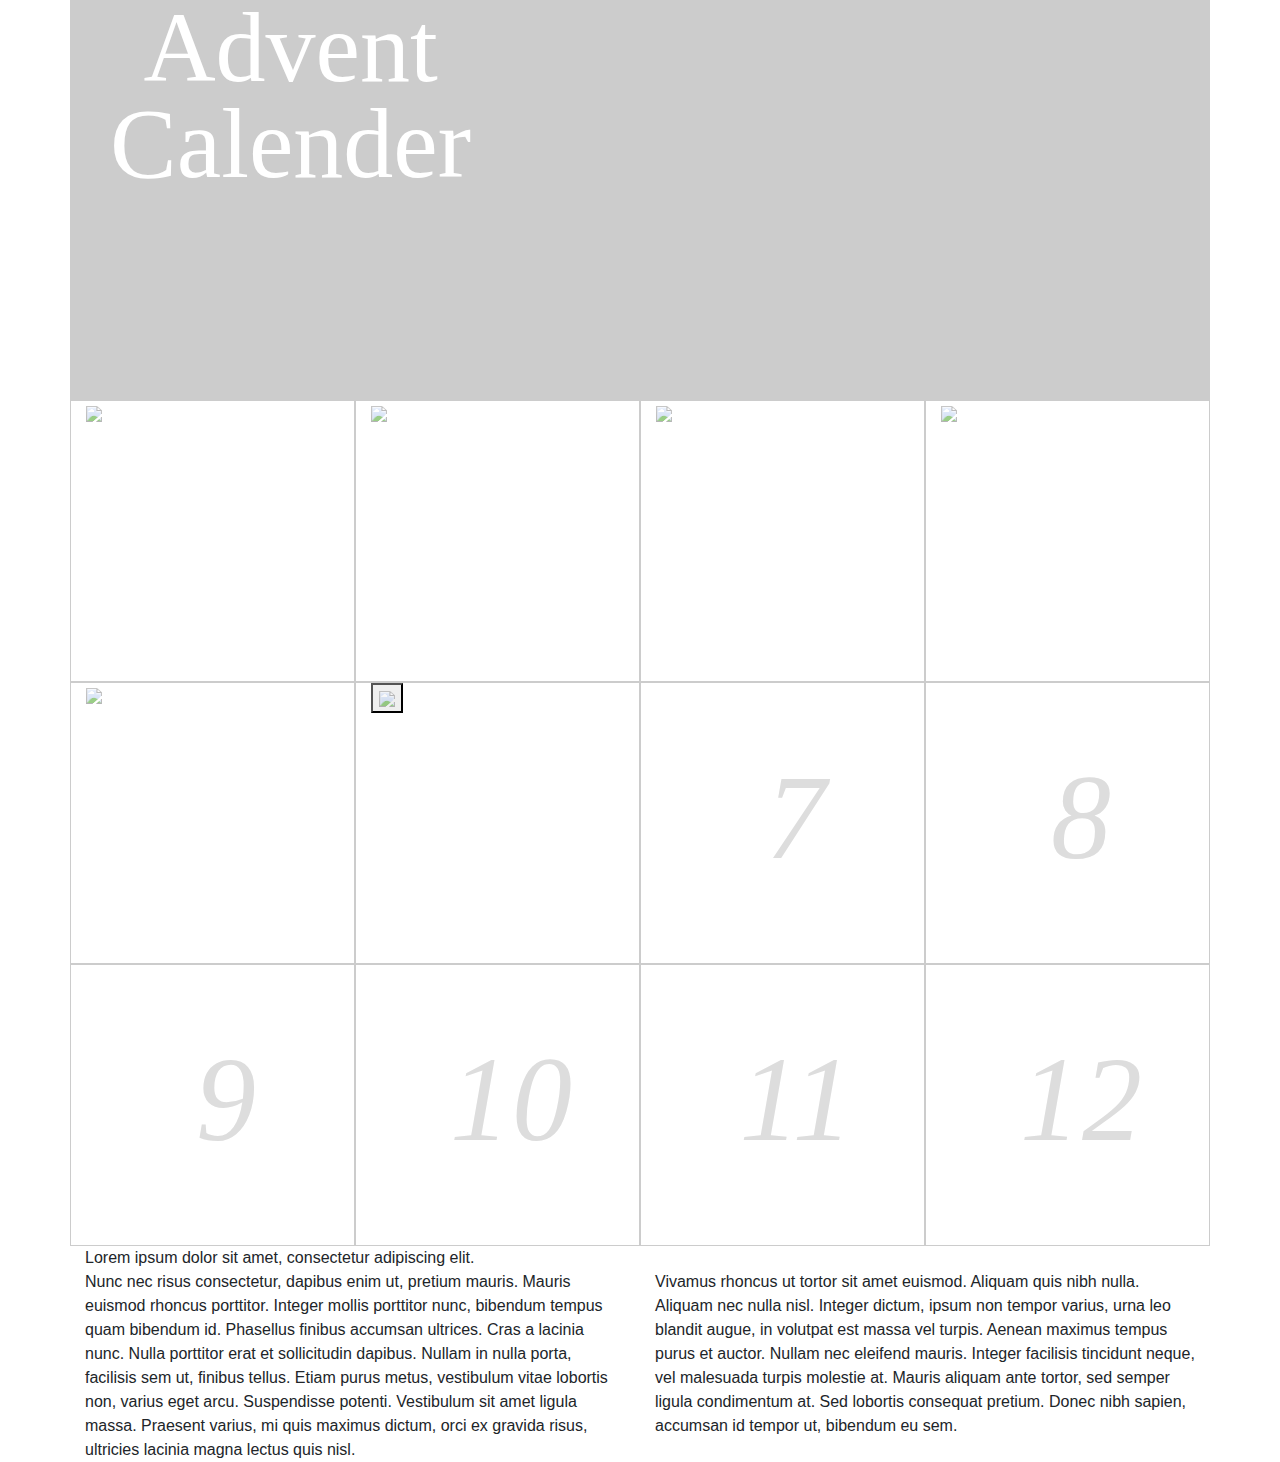
==== index.html @ 9674a2bd "Initial commit" ====
<!doctype html>
<html lang="en">
<head>
    <meta charset="utf-8">
    <meta name="viewport" content="width=device-width, initial-scale=1, shrink-to-fit=no">

    <link rel="stylesheet" href="https://maxcdn.bootstrapcdn.com/bootstrap/4.0.0/css/bootstrap.min.css" integrity="sha384-Gn5384xqQ1aoWXA+058RXPxPg6fy4IWvTNh0E263XmFcJlSAwiGgFAW/dAiS6JXm" crossorigin="anonymous">
    <link rel="stylesheet" href="sephora.css">
</head>
<body>
<div class="container">
    <div class="row">
        <div class="col-md-12">
            <div class="banner"> Advent Calender </div>
        </div>
    </div>
    <div class="row">
        <div class="col-md-3">
            <img class="product-img" src="https://static-reg.lximg.com/images/pictures/55018/closeup_72d591d5cbc78fb8be5f1bddaa52717a2752d8f7_1507088695_28770_Tarte_WEB.jpg">
        </div>
        <div class="col-md-3">
            <img class="product-img" src="https://static-reg.lximg.com/images/pictures/55018/closeup_72d591d5cbc78fb8be5f1bddaa52717a2752d8f7_1507088695_28770_Tarte_WEB.jpg">
        </div>
        <div class="col-md-3">
            <img class="product-img" src="https://static-reg.lximg.com/images/pictures/55018/closeup_72d591d5cbc78fb8be5f1bddaa52717a2752d8f7_1507088695_28770_Tarte_WEB.jpg">

        </div>
        <div class="col-md-3">
            <img class="product-img" src="https://static-reg.lximg.com/images/pictures/55018/closeup_72d591d5cbc78fb8be5f1bddaa52717a2752d8f7_1507088695_28770_Tarte_WEB.jpg">

        </div>
    </div>
    <div class="row">
        <div class="col-md-3">
            <img class="product-img" src="https://static-reg.lximg.com/images/pictures/55018/closeup_72d591d5cbc78fb8be5f1bddaa52717a2752d8f7_1507088695_28770_Tarte_WEB.jpg">

        </div>
        <div class="col-md-3">
            <button type="button" data-toggle="modal" data-target="#giftModal">
                <img class="product-img" src="https://static-reg.lximg.com/images/pictures/55018/closeup_72d591d5cbc78fb8be5f1bddaa52717a2752d8f7_1507088695_28770_Tarte_WEB.jpg">
            </button>
        </div>
        <div class="col-md-3">
            <p class="dayNumber">7</p>
        </div>
        <div class="col-md-3">
            <p class="dayNumber">8</p>
        </div>
    </div>
    <div class="row">
        <div class="col-md-3">
            <p class="dayNumber">9</p>
        </div>
        <div class="col-md-3">
            <p class="dayNumber">10</p>
        </div>
        <div class="col-md-3">
            <p class="dayNumber">11</p>
        </div>
        <div class="col-md-3">
            <p class="dayNumber">12</p>
        </div>
    </div>
    <div class="row">
        <div class="col-md">
            Lorem ipsum dolor sit amet, consectetur adipiscing elit.
        </div>

    </div>
    <div class="row">
        <div class="col-md" id="terms">
            Nunc nec risus consectetur, dapibus enim ut, pretium mauris. Mauris euismod rhoncus porttitor. Integer mollis porttitor nunc, bibendum tempus quam bibendum id. Phasellus finibus accumsan ultrices. Cras a lacinia nunc. Nulla porttitor erat et sollicitudin dapibus. Nullam in nulla porta, facilisis sem ut, finibus tellus. Etiam purus metus, vestibulum vitae lobortis non, varius eget arcu. Suspendisse potenti. Vestibulum sit amet ligula massa. Praesent varius, mi quis maximus dictum, orci ex gravida risus, ultricies lacinia magna lectus quis nisl.
        </div>
        <div class="col-md" id="terms">
            Vivamus rhoncus ut tortor sit amet euismod. Aliquam quis nibh nulla. Aliquam nec nulla nisl. Integer dictum, ipsum non tempor varius, urna leo blandit augue, in volutpat est massa vel turpis. Aenean maximus tempus purus et auctor. Nullam nec eleifend mauris. Integer facilisis tincidunt neque, vel malesuada turpis molestie at. Mauris aliquam ante tortor, sed semper ligula condimentum at. Sed lobortis consequat pretium. Donec nibh sapien, accumsan id tempor ut, bibendum eu sem.
        </div>
    </div>
</div>

<!-- Modal -->
<div class="modal fade" id="giftModal" tabindex="-1" role="dialog" aria-labelledby="giftModalLabel" aria-hidden="true">
    <div class="modal-dialog modal-dialog-centered" role="document">
        <div class="modal-content">
            <div class="modal-header">
                <h5 class="modal-title" id="giftModalLabel">Modal title</h5>
                <button type="button" class="close" data-dismiss="modal" aria-label="Close">
                    <span aria-hidden="true">&times;</span>
                </button>
            </div>
            <div class="modal-body">
                ...
            </div>
            <div class="modal-footer">
                <button type="button" class="btn btn-secondary" data-dismiss="modal">Close</button>
                <button type="button" class="btn btn-primary">Save changes</button>
            </div>
        </div>
    </div>
</div>

<script src="https://code.jquery.com/jquery-3.2.1.slim.min.js" integrity="sha384-KJ3o2DKtIkvYIK3UENzmM7KCkRr/rE9/Qpg6aAZGJwFDMVNA/GpGFF93hXpG5KkN" crossorigin="anonymous"></script>
<script src="https://cdnjs.cloudflare.com/ajax/libs/popper.js/1.12.9/umd/popper.min.js" integrity="sha384-ApNbgh9B+Y1QKtv3Rn7W3mgPxhU9K/ScQsAP7hUibX39j7fakFPskvXusvfa0b4Q" crossorigin="anonymous"></script>
<script src="https://maxcdn.bootstrapcdn.com/bootstrap/4.0.0/js/bootstrap.min.js" integrity="sha384-JZR6Spejh4U02d8jOt6vLEHfe/JQGiRRSQQxSfFWpi1MquVdAyjUar5+76PVCmYl" crossorigin="anonymous"></script>
</body>
</html>
---- sephora.css ----
.col-md-3 {
    height: 282px;
    width: 282px;
    border: 1px solid #CCCCCC;
}

.col-md-3 .product-img {
    width: 100%;
    opacity: 0.6;
}

.col-md-3 .product-img-active {
    opacity: 1;
}

.col-md-12 {
    height: 400px;
    background-color: #CCCCCC;
}

.col-md-12 .banner {
    height: 192px;
    width: 411.16px;
    color: #FFFFFF;
    font-family: "Sephora Serif";
    font-size: 100px;
    font-weight: 300;
    line-height: 96px;
    text-align: center;
}

#terms {
    border: none;
}

.dayNumber {
    margin-top: 63px;
    margin-bottom: 75px;
    height: 144px;
    width: 282px;
    color: #DDDDDD;
    font-family: "Sephora Serif";
    font-size: 120px;
    font-style: italic;
    font-weight: 300;
    letter-spacing: 2px;
    line-height: 144px;
    text-align: center;
}
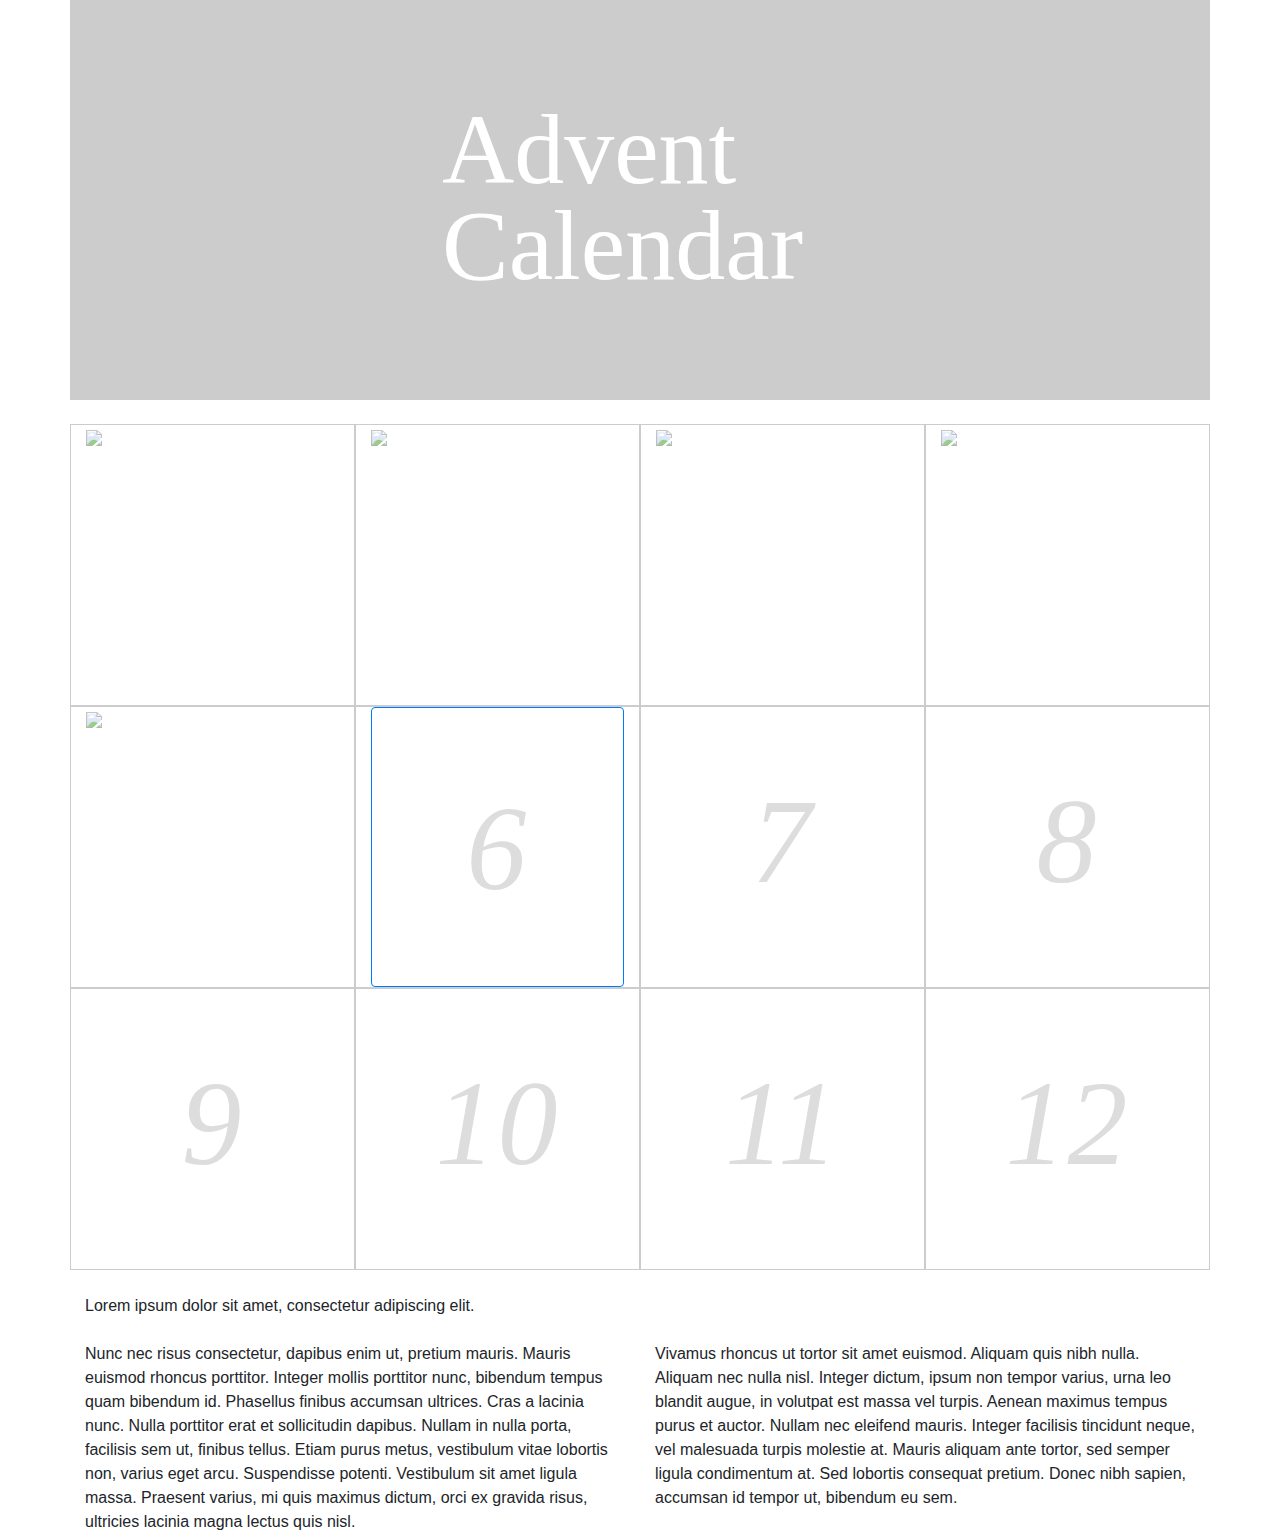
==== commit af4a88ed: "Add style fixes and countdown timer in modal" ====
--- a/index.html
+++ b/index.html
@@ -11,9 +11,10 @@
 <div class="container">
     <div class="row">
         <div class="col-md-12">
-            <div class="banner"> Advent Calender </div>
+            <div class="banner"> Advent Calendar </div>
         </div>
     </div>
+    <br/>
     <div class="row">
         <div class="col-md-3">
             <img class="product-img" src="https://static-reg.lximg.com/images/pictures/55018/closeup_72d591d5cbc78fb8be5f1bddaa52717a2752d8f7_1507088695_28770_Tarte_WEB.jpg">
@@ -23,11 +24,9 @@
         </div>
         <div class="col-md-3">
             <img class="product-img" src="https://static-reg.lximg.com/images/pictures/55018/closeup_72d591d5cbc78fb8be5f1bddaa52717a2752d8f7_1507088695_28770_Tarte_WEB.jpg">
-
         </div>
         <div class="col-md-3">
             <img class="product-img" src="https://static-reg.lximg.com/images/pictures/55018/closeup_72d591d5cbc78fb8be5f1bddaa52717a2752d8f7_1507088695_28770_Tarte_WEB.jpg">
-
         </div>
     </div>
     <div class="row">
@@ -36,8 +35,8 @@
 
         </div>
         <div class="col-md-3">
-            <button type="button" data-toggle="modal" data-target="#giftModal">
-                <img class="product-img" src="https://static-reg.lximg.com/images/pictures/55018/closeup_72d591d5cbc78fb8be5f1bddaa52717a2752d8f7_1507088695_28770_Tarte_WEB.jpg">
+            <button type="button" class="btn btn-outline-primary" id="activeDay" data-toggle="modal" data-target="#giftModal">
+                <p class="dayNumber" >6</p>
             </button>
         </div>
         <div class="col-md-3">
@@ -61,12 +60,14 @@
             <p class="dayNumber">12</p>
         </div>
     </div>
+    <br/>
     <div class="row">
         <div class="col-md">
             Lorem ipsum dolor sit amet, consectetur adipiscing elit.
         </div>
 
     </div>
+    <br/>
     <div class="row">
         <div class="col-md" id="terms">
             Nunc nec risus consectetur, dapibus enim ut, pretium mauris. Mauris euismod rhoncus porttitor. Integer mollis porttitor nunc, bibendum tempus quam bibendum id. Phasellus finibus accumsan ultrices. Cras a lacinia nunc. Nulla porttitor erat et sollicitudin dapibus. Nullam in nulla porta, facilisis sem ut, finibus tellus. Etiam purus metus, vestibulum vitae lobortis non, varius eget arcu. Suspendisse potenti. Vestibulum sit amet ligula massa. Praesent varius, mi quis maximus dictum, orci ex gravida risus, ultricies lacinia magna lectus quis nisl.
@@ -79,7 +80,7 @@
 
 <!-- Modal -->
 <div class="modal fade" id="giftModal" tabindex="-1" role="dialog" aria-labelledby="giftModalLabel" aria-hidden="true">
-    <div class="modal-dialog modal-dialog-centered" role="document">
+    <div class="modal-dialog modal-dialog-centered modal-lg" role="document">
         <div class="modal-content">
             <div class="modal-header">
                 <h5 class="modal-title" id="giftModalLabel">Modal title</h5>
@@ -87,12 +88,29 @@
                     <span aria-hidden="true">&times;</span>
                 </button>
             </div>
-            <div class="modal-body">
-                ...
-            </div>
-            <div class="modal-footer">
-                <button type="button" class="btn btn-secondary" data-dismiss="modal">Close</button>
-                <button type="button" class="btn btn-primary">Save changes</button>
+            <div class="modal-body row">
+                    <div class="col-md modal-grid">
+                        <img class="product-img" src="https://static-reg.lximg.com/images/pictures/55018/closeup_72d591d5cbc78fb8be5f1bddaa52717a2752d8f7_1507088695_28770_Tarte_WEB.jpg">
+                    </div>
+                    <div class="col-md modal-grid">
+                        <h3>Gift of the Day</h3>
+                        <p>expires in</p>
+                        <p id="countdownTimer"></p>
+                        <hr />
+                        <div><strong>Supergoop!</strong></div>
+                        <p>Everyday Sunscreen with Cellular Response Technology SPF 50 (0.1 fl.oz./3ml)</p>
+                        <div><strong>Redeem with a minimum spend of $XXX.XXX</strong></div>
+                        <p>Inspired by the famous burlesque, Lola Frost, this is an intensely deep, plum red lipstick with a touch of pearl metallic finish.</p>
+                        <form class="form-inline">
+                            <div class="form-group">
+                                <input type="text" readonly class="form-control-plaintext" id="giftCode" value="AC8F21">
+                                <span class="input-group-btn">
+                                    <button class="btn btn-primary" type="button">Go!</button>
+                            </span>
+                            </div>
+                        </form>
+                    </div>
+                </div>
             </div>
         </div>
     </div>
@@ -101,5 +119,27 @@
 <script src="https://code.jquery.com/jquery-3.2.1.slim.min.js" integrity="sha384-KJ3o2DKtIkvYIK3UENzmM7KCkRr/rE9/Qpg6aAZGJwFDMVNA/GpGFF93hXpG5KkN" crossorigin="anonymous"></script>
 <script src="https://cdnjs.cloudflare.com/ajax/libs/popper.js/1.12.9/umd/popper.min.js" integrity="sha384-ApNbgh9B+Y1QKtv3Rn7W3mgPxhU9K/ScQsAP7hUibX39j7fakFPskvXusvfa0b4Q" crossorigin="anonymous"></script>
 <script src="https://maxcdn.bootstrapcdn.com/bootstrap/4.0.0/js/bootstrap.min.js" integrity="sha384-JZR6Spejh4U02d8jOt6vLEHfe/JQGiRRSQQxSfFWpi1MquVdAyjUar5+76PVCmYl" crossorigin="anonymous"></script>
+<script>
+        $(document).on("click", "#activeDay", function() {
+            $('#activeDay').html("<img class=\"product-img\" src=\"https://static-reg.lximg.com/images/pictures/55018/closeup_72d591d5cbc78fb8be5f1bddaa52717a2752d8f7_1507088695_28770_Tarte_WEB.jpg\">");
+        })
+
+    function setCountdownTimer() {
+        var date = new Date();
+        date.setHours(24, 0, 0, 0);
+        var diff = date.getTime() - new Date().getTime();
+
+        var seconds = Math.floor((diff / 1000) % 60);
+        var minutes = Math.floor((diff / (1000 * 60)) % 60);
+        var hours = Math.floor(diff / (1000 * 60 * 60));
+
+        document.getElementById('countdownTimer').innerHTML = hours + "h : " + minutes + "m : " + seconds + "s";
+    }
+
+    setInterval(function() {
+        setCountdownTimer();
+    }, 1000);
+
+</script>
 </body>
 </html>
--- a/sephora.css
+++ b/sephora.css
@@ -4,7 +4,8 @@
     border: 1px solid #CCCCCC;
 }
 
-.col-md-3 .product-img {
+.col-md-3 .product-img,
+.col-md-6 .product-img{
     width: 100%;
     opacity: 0.6;
 }
@@ -13,12 +14,18 @@
     opacity: 1;
 }
 
+.col-md-3 .btn-outline-primary {
+    width: 100%;
+    height: 100%;
+}
+
 .col-md-12 {
     height: 400px;
     background-color: #CCCCCC;
 }
 
 .col-md-12 .banner {
+    padding: 102px 356.82px 106px 357px;
     height: 192px;
     width: 411.16px;
     color: #FFFFFF;
@@ -26,7 +33,12 @@
     font-size: 100px;
     font-weight: 300;
     line-height: 96px;
-    text-align: center;
+}
+
+.btn-primary {
+    height: 40px;
+    width: 151.39px;
+    background-color: #000000;
 }
 
 #terms {
@@ -34,10 +46,7 @@
 }
 
 .dayNumber {
-    margin-top: 63px;
-    margin-bottom: 75px;
-    height: 144px;
-    width: 282px;
+    padding: 63px 0px 75px 0px;
     color: #DDDDDD;
     font-family: "Sephora Serif";
     font-size: 120px;
@@ -47,3 +56,21 @@
     line-height: 144px;
     text-align: center;
 }
+
+.modal-grid {
+    height: 450px;
+    width: 450px;
+}
+
+.modal-grid .product-img {
+    width:100%;
+}
+
+.form-control-plaintext {
+    height: 40px;
+    width: 118.82px;
+    border: 1px solid #999999;
+    background-color: #FFFFFF;
+
+}
+
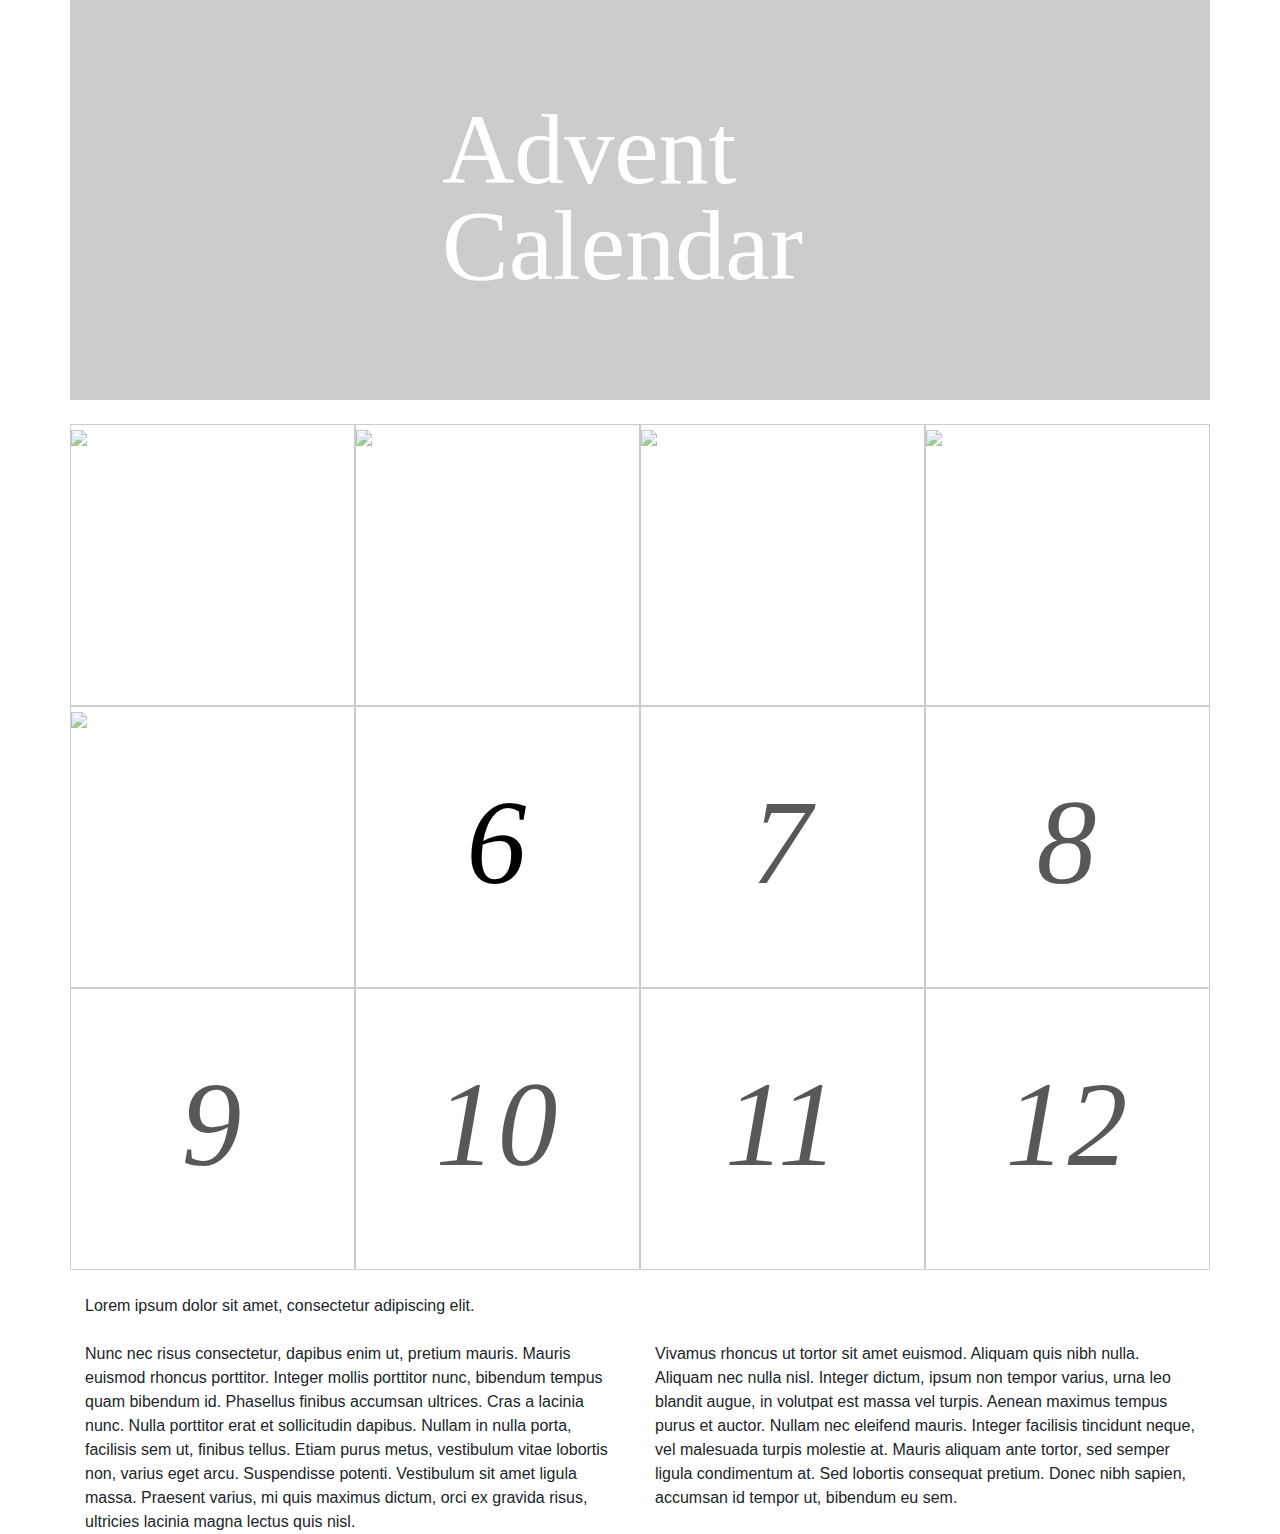
==== commit afa5abc6: "Fixed grid layout on desktop site" ====
--- a/index.html
+++ b/index.html
@@ -8,6 +8,7 @@
     <link rel="stylesheet" href="sephora.css">
 </head>
 <body>
+
 <div class="container">
     <div class="row">
         <div class="col-md-12">
@@ -32,32 +33,43 @@
     <div class="row">
         <div class="col-md-3">
             <img class="product-img" src="https://static-reg.lximg.com/images/pictures/55018/closeup_72d591d5cbc78fb8be5f1bddaa52717a2752d8f7_1507088695_28770_Tarte_WEB.jpg">
-
         </div>
         <div class="col-md-3">
-            <button type="button" class="btn btn-outline-primary" id="activeDay" data-toggle="modal" data-target="#giftModal">
-                <p class="dayNumber" >6</p>
+            <button class="btn btn-block btn-outline-primary gridButton" id="activeDay" data-toggle="modal" data-target="#giftModal">
+               6
             </button>
         </div>
         <div class="col-md-3">
-            <p class="dayNumber">7</p>
+            <button class="btn btn-block btn-outline-primary gridButton" disabled>
+                7
+            </button>
         </div>
         <div class="col-md-3">
-            <p class="dayNumber">8</p>
+            <button class="btn btn-block btn-outline-primary gridButton" disabled>
+                8
+            </button>
         </div>
     </div>
     <div class="row">
         <div class="col-md-3">
-            <p class="dayNumber">9</p>
+            <button class="btn btn-block btn-outline-primary gridButton" disabled>
+                9
+            </button>
         </div>
         <div class="col-md-3">
-            <p class="dayNumber">10</p>
+            <button class="btn btn-block btn-outline-primary gridButton" disabled>
+                10
+            </button>
         </div>
         <div class="col-md-3">
-            <p class="dayNumber">11</p>
+            <button class="btn btn-block btn-outline-primary gridButton" disabled>
+                11
+            </button>
         </div>
         <div class="col-md-3">
-            <p class="dayNumber">12</p>
+            <button class="btn btn-block btn-outline-primary gridButton" disabled>
+                12
+            </button>
         </div>
     </div>
     <br/>
@@ -83,7 +95,6 @@
     <div class="modal-dialog modal-dialog-centered modal-lg" role="document">
         <div class="modal-content">
             <div class="modal-header">
-                <h5 class="modal-title" id="giftModalLabel">Modal title</h5>
                 <button type="button" class="close" data-dismiss="modal" aria-label="Close">
                     <span aria-hidden="true">&times;</span>
                 </button>
@@ -92,7 +103,7 @@
                     <div class="col-md modal-grid">
                         <img class="product-img" src="https://static-reg.lximg.com/images/pictures/55018/closeup_72d591d5cbc78fb8be5f1bddaa52717a2752d8f7_1507088695_28770_Tarte_WEB.jpg">
                     </div>
-                    <div class="col-md modal-grid">
+                    <div class="col-md modal-grid text-center">
                         <h3>Gift of the Day</h3>
                         <p>expires in</p>
                         <p id="countdownTimer"></p>
@@ -101,11 +112,11 @@
                         <p>Everyday Sunscreen with Cellular Response Technology SPF 50 (0.1 fl.oz./3ml)</p>
                         <div><strong>Redeem with a minimum spend of $XXX.XXX</strong></div>
                         <p>Inspired by the famous burlesque, Lola Frost, this is an intensely deep, plum red lipstick with a touch of pearl metallic finish.</p>
-                        <form class="form-inline">
+                        <form class="form-inline justify-content-center">
                             <div class="form-group">
                                 <input type="text" readonly class="form-control-plaintext" id="giftCode" value="AC8F21">
                                 <span class="input-group-btn">
-                                    <button class="btn btn-primary" type="button">Go!</button>
+                                    <button class="btn btn-primary" type="button" onclick="applyCode()" id="applyCodeBtn">APPLY CODE</button>
                             </span>
                             </div>
                         </form>
@@ -121,8 +132,9 @@
 <script src="https://maxcdn.bootstrapcdn.com/bootstrap/4.0.0/js/bootstrap.min.js" integrity="sha384-JZR6Spejh4U02d8jOt6vLEHfe/JQGiRRSQQxSfFWpi1MquVdAyjUar5+76PVCmYl" crossorigin="anonymous"></script>
 <script>
         $(document).on("click", "#activeDay", function() {
+            $('#activeDay').addClass("no-padding");
             $('#activeDay').html("<img class=\"product-img\" src=\"https://static-reg.lximg.com/images/pictures/55018/closeup_72d591d5cbc78fb8be5f1bddaa52717a2752d8f7_1507088695_28770_Tarte_WEB.jpg\">");
-        })
+        });
 
     function setCountdownTimer() {
         var date = new Date();
@@ -140,6 +152,16 @@
         setCountdownTimer();
     }, 1000);
 
+    function applyCode() {
+        var button = document.getElementById('applyCodeBtn');
+        button.innerText = "APPLYING...";
+        setTimeout(function() {
+            button.innerText = "APPLIED";
+            button.setAttribute("disabled", "");
+        }, 500);
+
+    }
+
 </script>
 </body>
 </html>
--- a/sephora.css
+++ b/sephora.css
@@ -2,21 +2,46 @@
     height: 282px;
     width: 282px;
     border: 1px solid #CCCCCC;
+    padding-right: 0 !important;
+    padding-left: 0 !important;
 }
 
+.btn-outline-primary {
+    border-color: #FFFFFF !important;
+    color: #000000 !important;
+
+}
+
+.col-xs .activeGift {
+    height: 353px;
+    width: 353px;
+    border: 1px solid #CCCCCC;
+}
+
+.col-xs .banner {
+    width: 100%;
+}
+
+.giftRow {
+    justify-content: center;
+}
+
+.col-xs-6 {
+    height: 177px;
+    width: 177px;
+    border: 1px solid #CCCCCC;
+}
+
+.col-xs-6 .product-img,
 .col-md-3 .product-img,
-.col-md-6 .product-img{
+.col-md-6 .product-img,
+.col-xs #activeDay .product-img {
     width: 100%;
     opacity: 0.6;
 }
 
 .col-md-3 .product-img-active {
     opacity: 1;
-}
-
-.col-md-3 .btn-outline-primary {
-    width: 100%;
-    height: 100%;
 }
 
 .col-md-12 {
@@ -35,9 +60,9 @@
     line-height: 96px;
 }
 
-.btn-primary {
-    height: 40px;
-    width: 151.39px;
+.btn-primary:hover,
+.btn-primary:disabled {
+    opacity: 0.8;
     background-color: #000000;
 }
 
@@ -45,9 +70,8 @@
     border: none;
 }
 
-.dayNumber {
-    padding: 63px 0px 75px 0px;
-    color: #DDDDDD;
+.gridButton {
+    color: #333;
     font-family: "Sephora Serif";
     font-size: 120px;
     font-style: italic;
@@ -55,14 +79,21 @@
     letter-spacing: 2px;
     line-height: 144px;
     text-align: center;
+    padding: 63px 0 75px 0;
 }
 
 .modal-grid {
-    height: 450px;
+    height: auto;
     width: 450px;
 }
 
-.modal-grid .product-img {
+.modal-grid-mobile {
+    height: 353px;
+    width: 353px;
+}
+
+.modal-grid .product-img,
+.modal-grid-mobile .product-img {
     width:100%;
 }
 
@@ -74,3 +105,6 @@
 
 }
 
+.no-padding {
+    padding: 0 0 0 0;
+}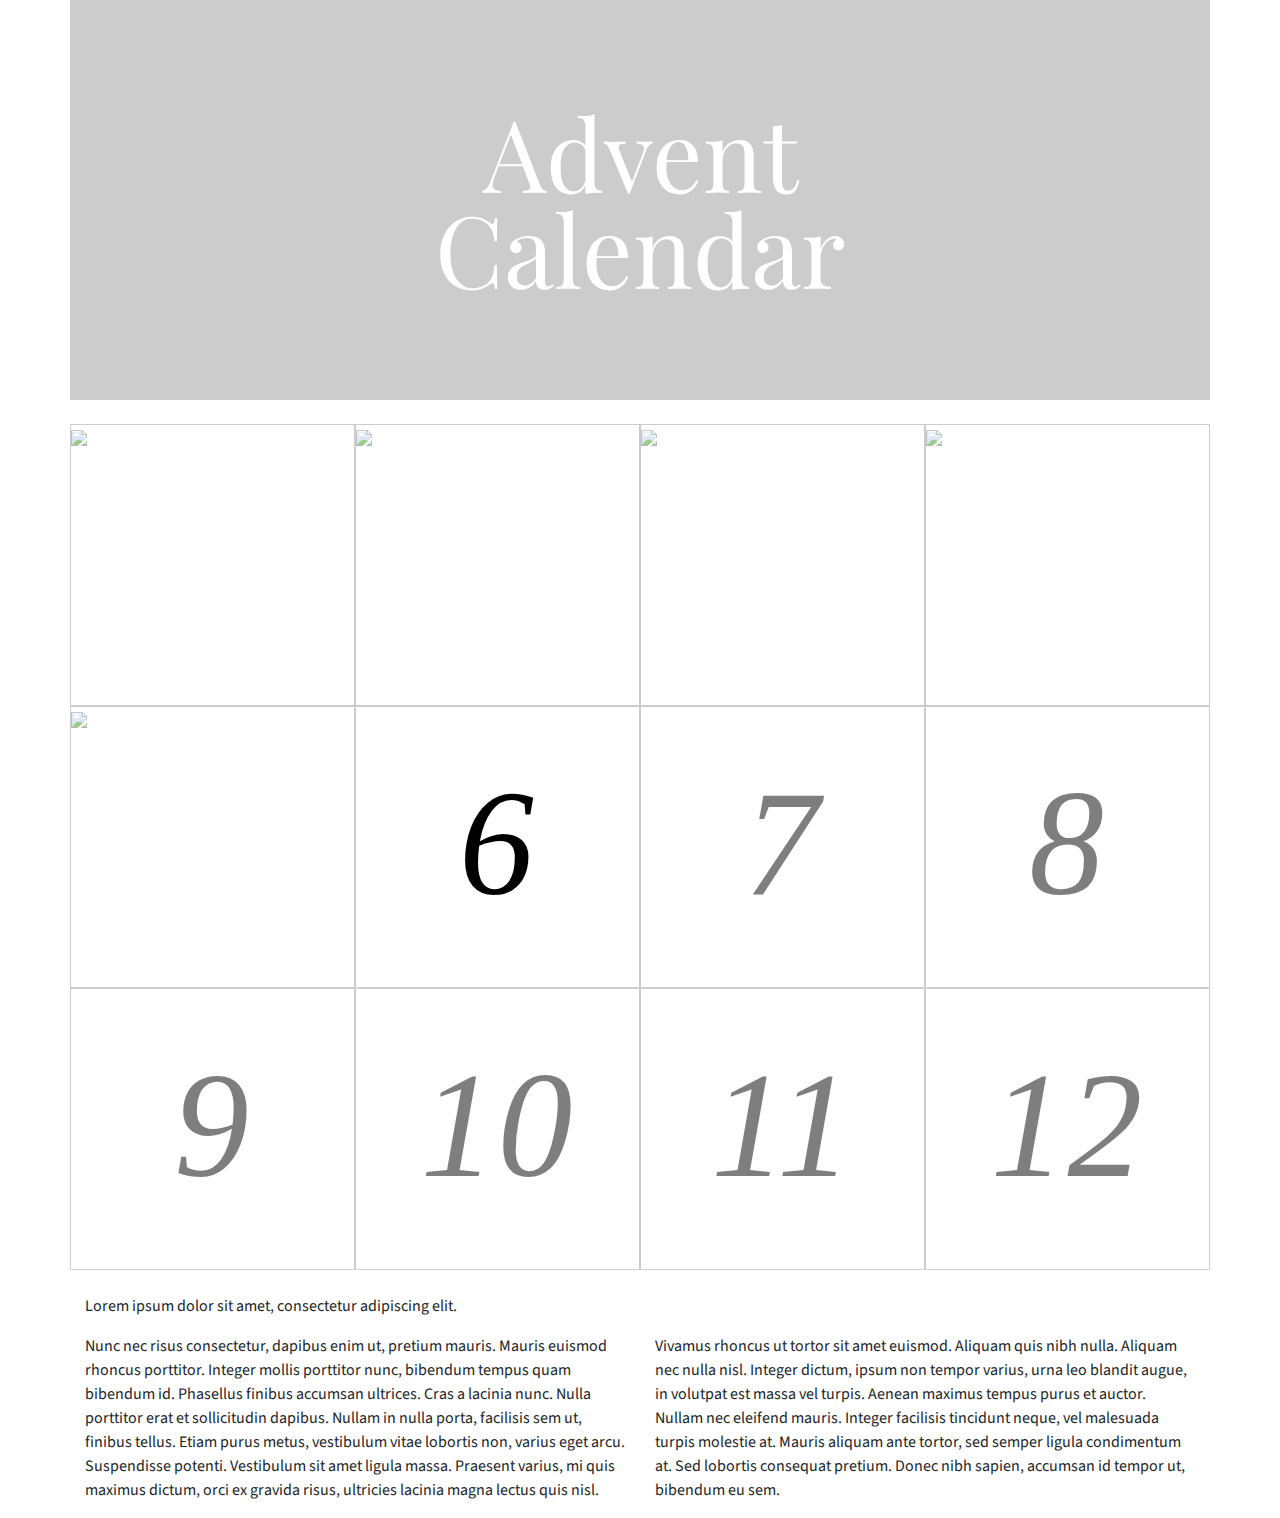
==== commit 239ce662: "Add Google fonts for styling" ====
--- a/index.html
+++ b/index.html
@@ -1,18 +1,20 @@
 <!doctype html>
 <html lang="en">
+
 <head>
     <meta charset="utf-8">
     <meta name="viewport" content="width=device-width, initial-scale=1, shrink-to-fit=no">
-
     <link rel="stylesheet" href="https://maxcdn.bootstrapcdn.com/bootstrap/4.0.0/css/bootstrap.min.css" integrity="sha384-Gn5384xqQ1aoWXA+058RXPxPg6fy4IWvTNh0E263XmFcJlSAwiGgFAW/dAiS6JXm" crossorigin="anonymous">
+    <link href="https://fonts.googleapis.com/css?family=Playfair+Display:400,700|Source+Sans+Pro:400,700" rel="stylesheet">
     <link rel="stylesheet" href="sephora.css">
 </head>
+
 <body>
 
 <div class="container">
     <div class="row">
         <div class="col-md-12">
-            <div class="banner"> Advent Calendar </div>
+            <div class="banner text-center"> Advent Calendar </div>
         </div>
     </div>
     <br/>
@@ -35,39 +37,39 @@
             <img class="product-img" src="https://static-reg.lximg.com/images/pictures/55018/closeup_72d591d5cbc78fb8be5f1bddaa52717a2752d8f7_1507088695_28770_Tarte_WEB.jpg">
         </div>
         <div class="col-md-3">
-            <button class="btn btn-block btn-outline-primary gridButton" id="activeDay" data-toggle="modal" data-target="#giftModal">
-               6
+            <button class="btn btn-block btn-outline-primary gridButton gridFill" id="activeDay" data-toggle="modal" data-target="#giftModal">
+                6
             </button>
         </div>
         <div class="col-md-3">
-            <button class="btn btn-block btn-outline-primary gridButton" disabled>
+            <button class="btn btn-block btn-outline-primary gridButton gridFill" disabled>
                 7
             </button>
         </div>
         <div class="col-md-3">
-            <button class="btn btn-block btn-outline-primary gridButton" disabled>
+            <button class="btn btn-block btn-outline-primary gridButton gridFill" disabled>
                 8
             </button>
         </div>
     </div>
     <div class="row">
         <div class="col-md-3">
-            <button class="btn btn-block btn-outline-primary gridButton" disabled>
+            <button class="btn btn-block btn-outline-primary gridButton gridFill" disabled>
                 9
             </button>
         </div>
         <div class="col-md-3">
-            <button class="btn btn-block btn-outline-primary gridButton" disabled>
+            <button class="btn btn-block btn-outline-primary gridButton gridFill" disabled>
                 10
             </button>
         </div>
         <div class="col-md-3">
-            <button class="btn btn-block btn-outline-primary gridButton" disabled>
+            <button class="btn btn-block btn-outline-primary gridButton gridFill" disabled>
                 11
             </button>
         </div>
         <div class="col-md-3">
-            <button class="btn btn-block btn-outline-primary gridButton" disabled>
+            <button class="btn btn-block btn-outline-primary gridButton gridFill" disabled>
                 12
             </button>
         </div>
@@ -75,17 +77,20 @@
     <br/>
     <div class="row">
         <div class="col-md">
-            Lorem ipsum dolor sit amet, consectetur adipiscing elit.
+            <p>Lorem ipsum dolor sit amet, consectetur adipiscing elit.</p>
         </div>
 
     </div>
-    <br/>
     <div class="row">
-        <div class="col-md" id="terms">
-            Nunc nec risus consectetur, dapibus enim ut, pretium mauris. Mauris euismod rhoncus porttitor. Integer mollis porttitor nunc, bibendum tempus quam bibendum id. Phasellus finibus accumsan ultrices. Cras a lacinia nunc. Nulla porttitor erat et sollicitudin dapibus. Nullam in nulla porta, facilisis sem ut, finibus tellus. Etiam purus metus, vestibulum vitae lobortis non, varius eget arcu. Suspendisse potenti. Vestibulum sit amet ligula massa. Praesent varius, mi quis maximus dictum, orci ex gravida risus, ultricies lacinia magna lectus quis nisl.
+        <div class="col-md">
+            <p>Nunc nec risus consectetur, dapibus enim ut, pretium mauris. Mauris euismod rhoncus porttitor. Integer mollis porttitor nunc, bibendum tempus quam bibendum id. Phasellus finibus accumsan ultrices. Cras a lacinia nunc. Nulla porttitor erat
+                et sollicitudin dapibus. Nullam in nulla porta, facilisis sem ut, finibus tellus. Etiam purus metus, vestibulum vitae lobortis non, varius eget arcu. Suspendisse potenti. Vestibulum sit amet ligula massa. Praesent varius, mi quis maximus
+                dictum, orci ex gravida risus, ultricies lacinia magna lectus quis nisl.</p>
         </div>
-        <div class="col-md" id="terms">
-            Vivamus rhoncus ut tortor sit amet euismod. Aliquam quis nibh nulla. Aliquam nec nulla nisl. Integer dictum, ipsum non tempor varius, urna leo blandit augue, in volutpat est massa vel turpis. Aenean maximus tempus purus et auctor. Nullam nec eleifend mauris. Integer facilisis tincidunt neque, vel malesuada turpis molestie at. Mauris aliquam ante tortor, sed semper ligula condimentum at. Sed lobortis consequat pretium. Donec nibh sapien, accumsan id tempor ut, bibendum eu sem.
+        <div class="col-md">
+            <p>Vivamus rhoncus ut tortor sit amet euismod. Aliquam quis nibh nulla. Aliquam nec nulla nisl. Integer dictum, ipsum non tempor varius, urna leo blandit augue, in volutpat est massa vel turpis. Aenean maximus tempus purus et auctor. Nullam
+                nec eleifend mauris. Integer facilisis tincidunt neque, vel malesuada turpis molestie at. Mauris aliquam ante tortor, sed semper ligula condimentum at. Sed lobortis consequat pretium. Donec nibh sapien, accumsan id tempor ut, bibendum
+                eu sem.</p>
         </div>
     </div>
 </div>
@@ -100,41 +105,40 @@
                 </button>
             </div>
             <div class="modal-body row">
-                    <div class="col-md modal-grid">
-                        <img class="product-img" src="https://static-reg.lximg.com/images/pictures/55018/closeup_72d591d5cbc78fb8be5f1bddaa52717a2752d8f7_1507088695_28770_Tarte_WEB.jpg">
-                    </div>
-                    <div class="col-md modal-grid text-center">
-                        <h3>Gift of the Day</h3>
-                        <p>expires in</p>
-                        <p id="countdownTimer"></p>
-                        <hr />
-                        <div><strong>Supergoop!</strong></div>
-                        <p>Everyday Sunscreen with Cellular Response Technology SPF 50 (0.1 fl.oz./3ml)</p>
-                        <div><strong>Redeem with a minimum spend of $XXX.XXX</strong></div>
-                        <p>Inspired by the famous burlesque, Lola Frost, this is an intensely deep, plum red lipstick with a touch of pearl metallic finish.</p>
-                        <form class="form-inline justify-content-center">
-                            <div class="form-group">
-                                <input type="text" readonly class="form-control-plaintext" id="giftCode" value="AC8F21">
-                                <span class="input-group-btn">
-                                    <button class="btn btn-primary" type="button" onclick="applyCode()" id="applyCodeBtn">APPLY CODE</button>
-                            </span>
-                            </div>
-                        </form>
+                <div class="col-md modal-grid">
+                    <img class="product-img" src="https://static-reg.lximg.com/images/pictures/55018/closeup_72d591d5cbc78fb8be5f1bddaa52717a2752d8f7_1507088695_28770_Tarte_WEB.jpg">
+                </div>
+                <div class="col-md modal-grid text-center">
+                    <h2>Gift of the Day</h2>
+                    <p>expires in</p>
+                    <p id="countdownTimer"></p>
+                    <hr />
+                    <p><strong>Supergoop!</strong></p>
+                    <p>Everyday Sunscreen with Cellular Response Technology SPF 50 (0.1 fl.oz./3ml)</p>
+                    <p><strong>Redeem with a minimum spend of $XXX.XXX</strong></p>
+                    <p>Inspired by the famous burlesque, Lola Frost, this is an intensely deep, plum red lipstick with a touch of pearl metallic finish.</p>
+                    <div class="input-group mb-3 justify-content-center">
+                        <input type="text" readonly class="form-control text-center" value="AC8F21" id="giftCode">
+                        <div class="input-group-append">
+                            <button class="btn btn-dark" type="button" onclick="applyCode()" id="applyCodeBtn">APPLY CODE</button>
+                        </div>
                     </div>
                 </div>
             </div>
         </div>
     </div>
 </div>
+</div>
 
 <script src="https://code.jquery.com/jquery-3.2.1.slim.min.js" integrity="sha384-KJ3o2DKtIkvYIK3UENzmM7KCkRr/rE9/Qpg6aAZGJwFDMVNA/GpGFF93hXpG5KkN" crossorigin="anonymous"></script>
 <script src="https://cdnjs.cloudflare.com/ajax/libs/popper.js/1.12.9/umd/popper.min.js" integrity="sha384-ApNbgh9B+Y1QKtv3Rn7W3mgPxhU9K/ScQsAP7hUibX39j7fakFPskvXusvfa0b4Q" crossorigin="anonymous"></script>
 <script src="https://maxcdn.bootstrapcdn.com/bootstrap/4.0.0/js/bootstrap.min.js" integrity="sha384-JZR6Spejh4U02d8jOt6vLEHfe/JQGiRRSQQxSfFWpi1MquVdAyjUar5+76PVCmYl" crossorigin="anonymous"></script>
 <script>
-        $(document).on("click", "#activeDay", function() {
-            $('#activeDay').addClass("no-padding");
-            $('#activeDay').html("<img class=\"product-img\" src=\"https://static-reg.lximg.com/images/pictures/55018/closeup_72d591d5cbc78fb8be5f1bddaa52717a2752d8f7_1507088695_28770_Tarte_WEB.jpg\">");
-        });
+    $(document).on("click", "#activeDay", function() {
+        var activeDay = $('#activeDay');
+        activeDay.addClass("no-padding");
+        activeDay.html("<img class=\"product-img\" src=\"https://static-reg.lximg.com/images/pictures/55018/closeup_72d591d5cbc78fb8be5f1bddaa52717a2752d8f7_1507088695_28770_Tarte_WEB.jpg\">");
+    });
 
     function setCountdownTimer() {
         var date = new Date();
@@ -161,7 +165,7 @@
         }, 500);
 
     }
-
 </script>
 </body>
+
 </html>
--- a/sephora.css
+++ b/sephora.css
@@ -5,106 +5,124 @@
     padding-right: 0 !important;
     padding-left: 0 !important;
 }
-
 .btn-outline-primary {
     border-color: #FFFFFF !important;
     color: #000000 !important;
-
 }
-
-.col-xs .activeGift {
-    height: 353px;
-    width: 353px;
+.activeDay {
+    height: 354px;
+    width: 354px;
     border: 1px solid #CCCCCC;
+    display: flex;
+    align-items: center;
+    justify-content: center;
 }
-
-.col-xs .banner {
+.mobileBanner {
     width: 100%;
 }
-
 .giftRow {
     justify-content: center;
 }
-
 .col-xs-6 {
     height: 177px;
     width: 177px;
     border: 1px solid #CCCCCC;
+    display: flex;
+    align-items: center;
+    justify-content: center;
 }
-
-.col-xs-6 .product-img,
-.col-md-3 .product-img,
-.col-md-6 .product-img,
-.col-xs #activeDay .product-img {
+.col-xs-6 .product-img, .col-md-3 .product-img, .col-md-6 .product-img, .col-xs #activeDay .product-img {
     width: 100%;
     opacity: 0.6;
 }
-
 .col-md-3 .product-img-active {
     opacity: 1;
 }
-
 .col-md-12 {
     height: 400px;
     background-color: #CCCCCC;
+    display: flex;
+    align-items: center;
+    justify-content: center;
 }
-
-.col-md-12 .banner {
-    padding: 102px 356.82px 106px 357px;
+.banner {
     height: 192px;
     width: 411.16px;
     color: #FFFFFF;
-    font-family: "Sephora Serif";
     font-size: 100px;
     font-weight: 300;
     line-height: 96px;
+    font-family: 'Playfair Display';
+    text-align: center;
 }
-
-.btn-primary:hover,
-.btn-primary:disabled {
+.btn-primary:hover, .btn-primary:disabled {
     opacity: 0.8;
     background-color: #000000;
 }
-
-#terms {
-    border: none;
+.btn:disabled {
+    opacity: 0.5;
 }
-
 .gridButton {
     color: #333;
-    font-family: "Sephora Serif";
-    font-size: 120px;
+    font-family: serif;
+    font-size: 150px;
     font-style: italic;
     font-weight: 300;
     letter-spacing: 2px;
     line-height: 144px;
     text-align: center;
+}
+.gridFill {
     padding: 63px 0 75px 0;
 }
-
+.gridButtonMobile {
+    color: #DDDDDD;
+    font-family: serif;
+    font-size: 70px;
+    font-style: italic;
+    font-weight: 300;
+    letter-spacing: 1px;
+    line-height: 84px;
+    text-align: center;
+}
 .modal-grid {
     height: auto;
     width: 450px;
 }
-
 .modal-grid-mobile {
     height: 353px;
     width: 353px;
 }
-
-.modal-grid .product-img,
-.modal-grid-mobile .product-img {
+.modal-grid .product-img, .modal-grid-mobile .product-img {
     width:100%;
 }
-
-.form-control-plaintext {
-    height: 40px;
-    width: 118.82px;
-    border: 1px solid #999999;
+#giftCode {
     background-color: #FFFFFF;
-
 }
-
 .no-padding {
     padding: 0 0 0 0;
-}+}
+.terms {
+    font-size: 12px;
+    height: 120px;
+    width: 354px;
+    font-family: 'Source Sans Pro';
+}
+.modal-mobile{
+    margin: 0 37px 0 37px;
+    font-size: 15px;
+    line-height: 17px;
+}
+.modal-terms {
+    color: #999999;
+    font-family: 'Playfair Display';
+    font-size: 11px;
+    font-weight: 300;
+    line-height: 14px;
+}
+h2 {
+    font-family: 'Playfair Display';
+}
+p {
+    font-family: "Source Sans Pro";
+}
